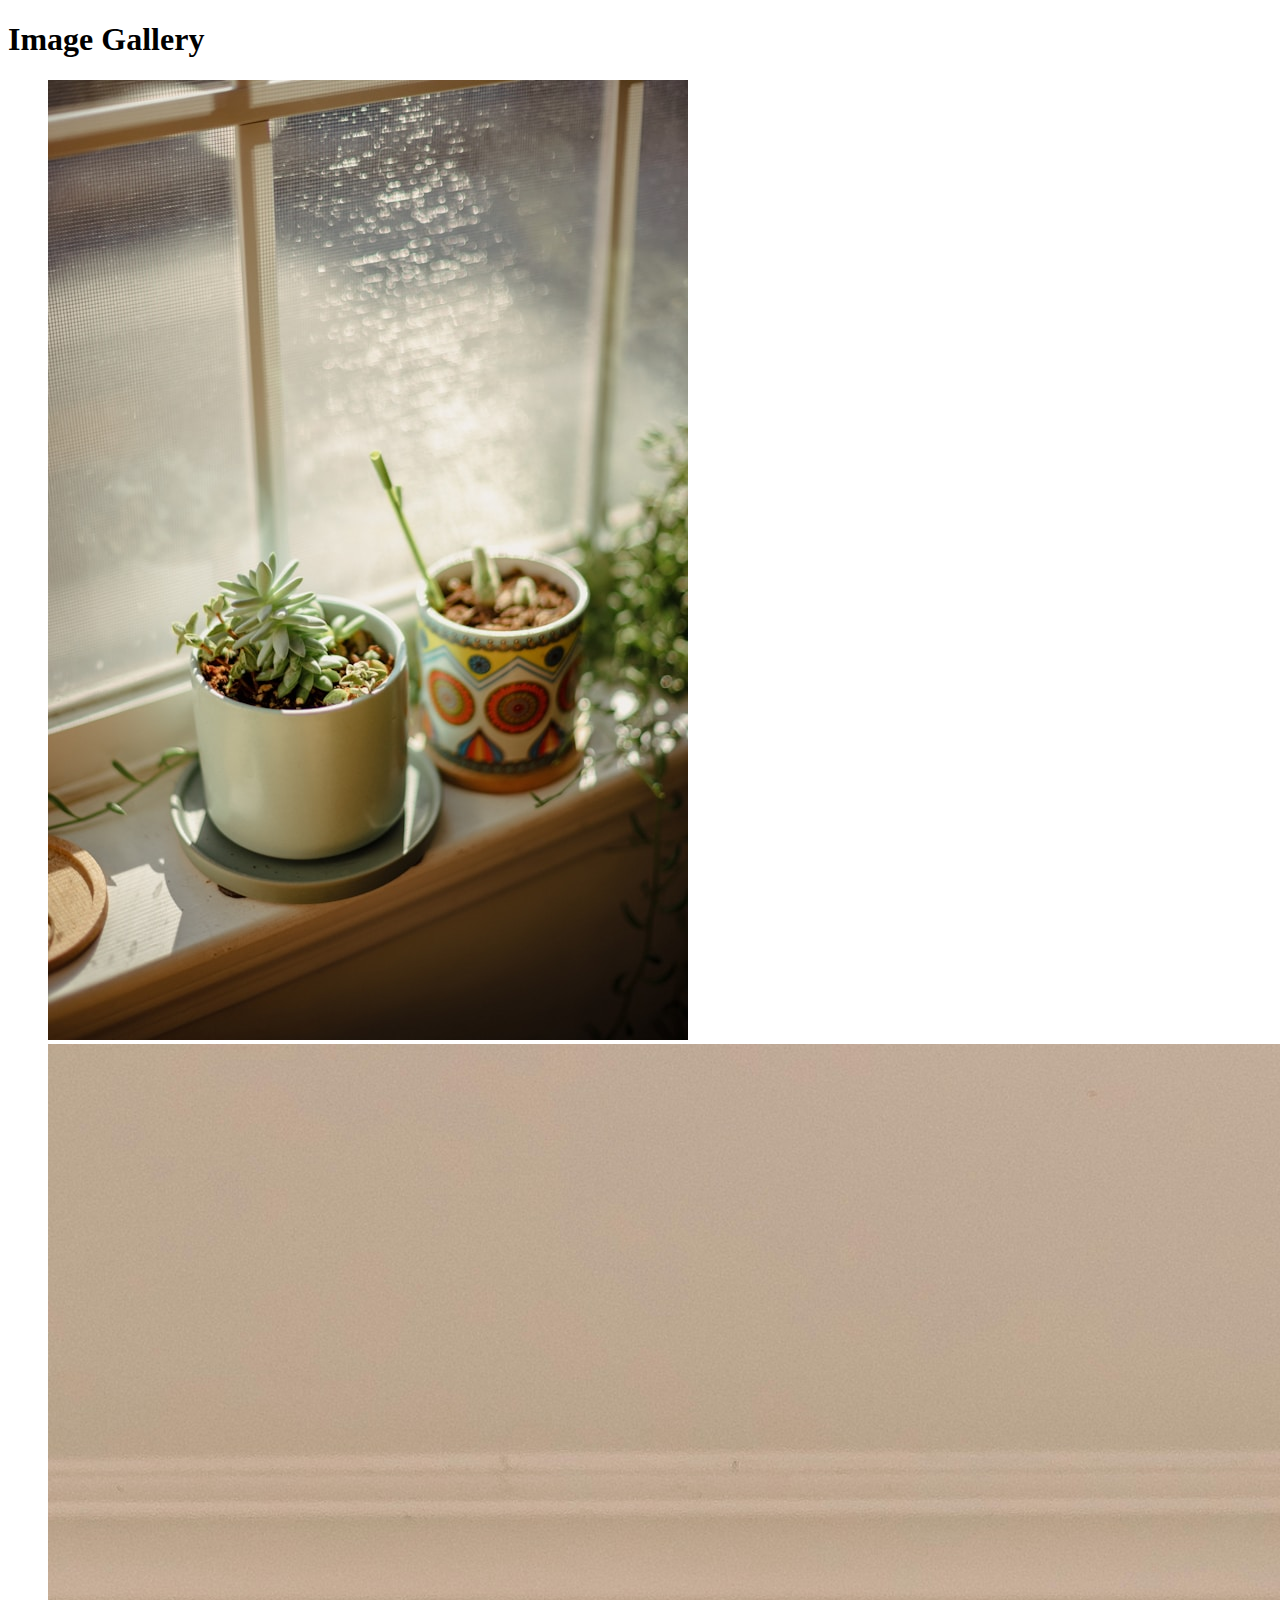
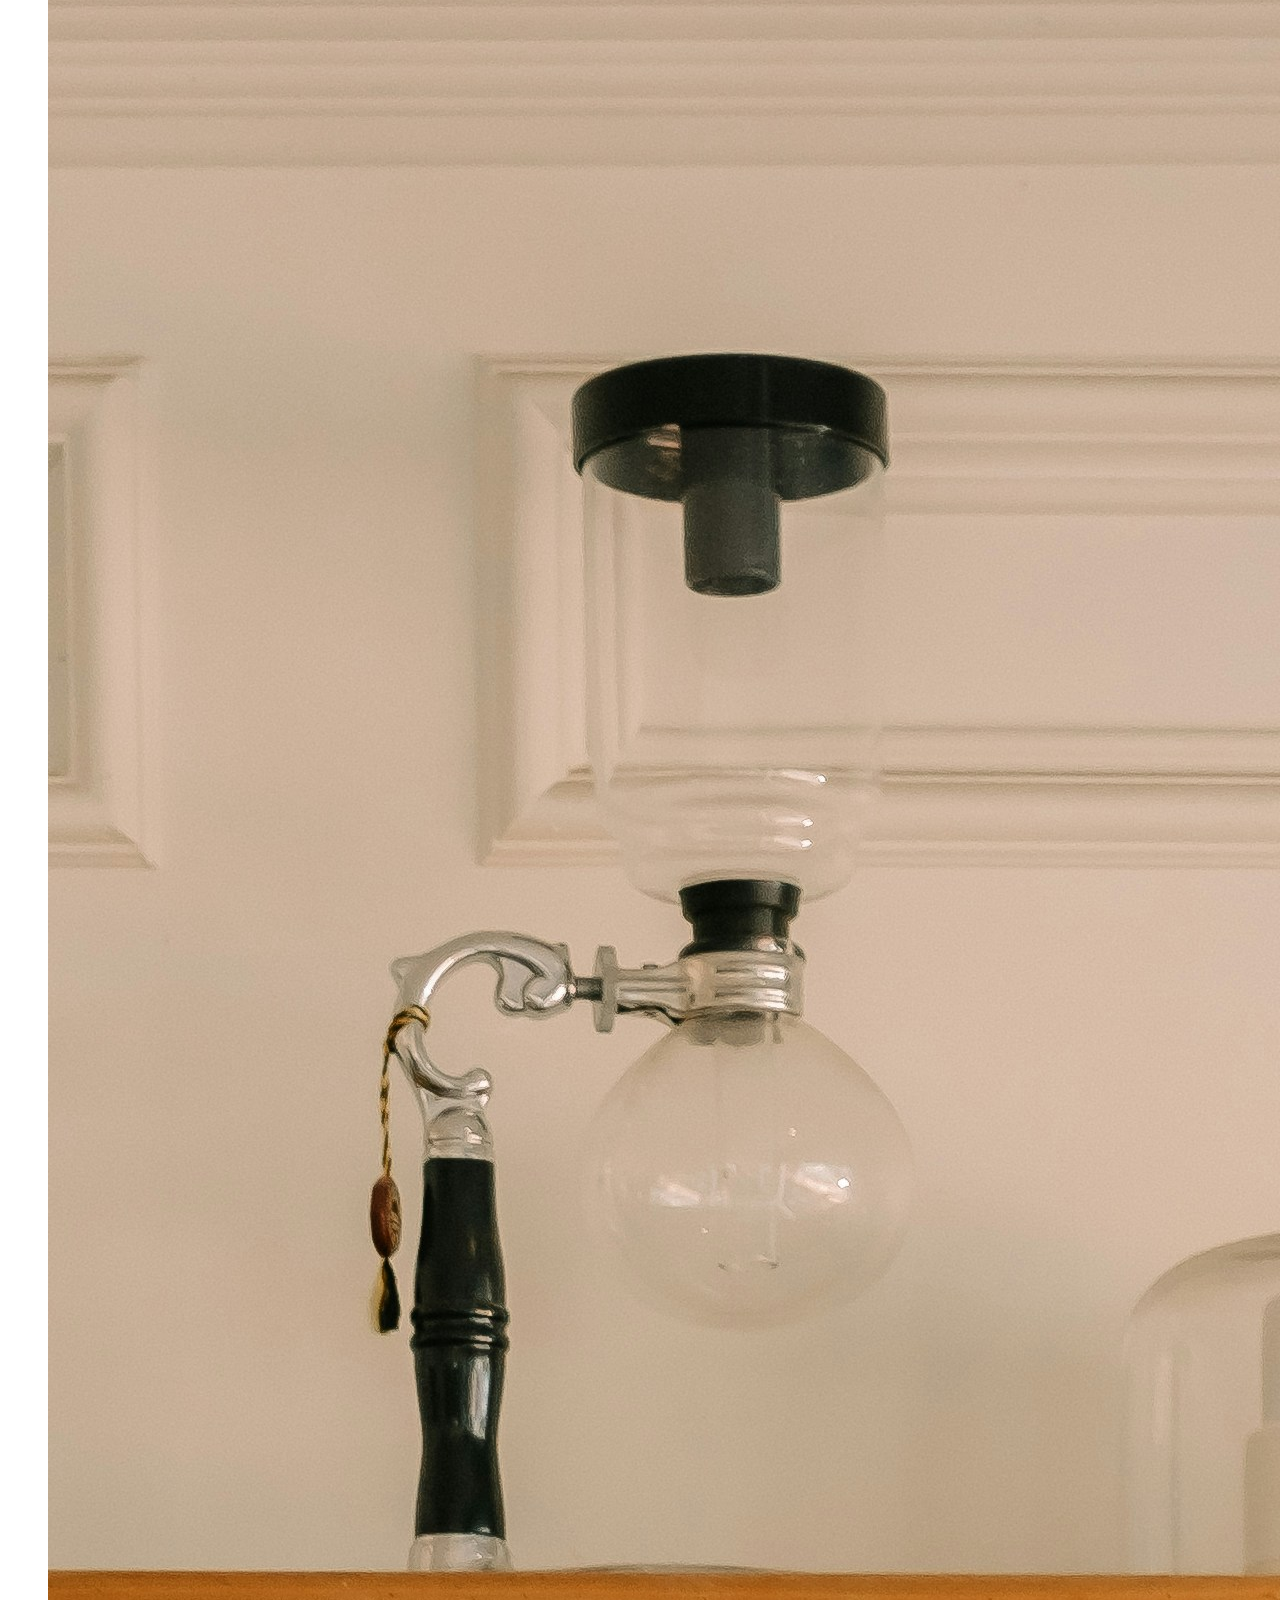
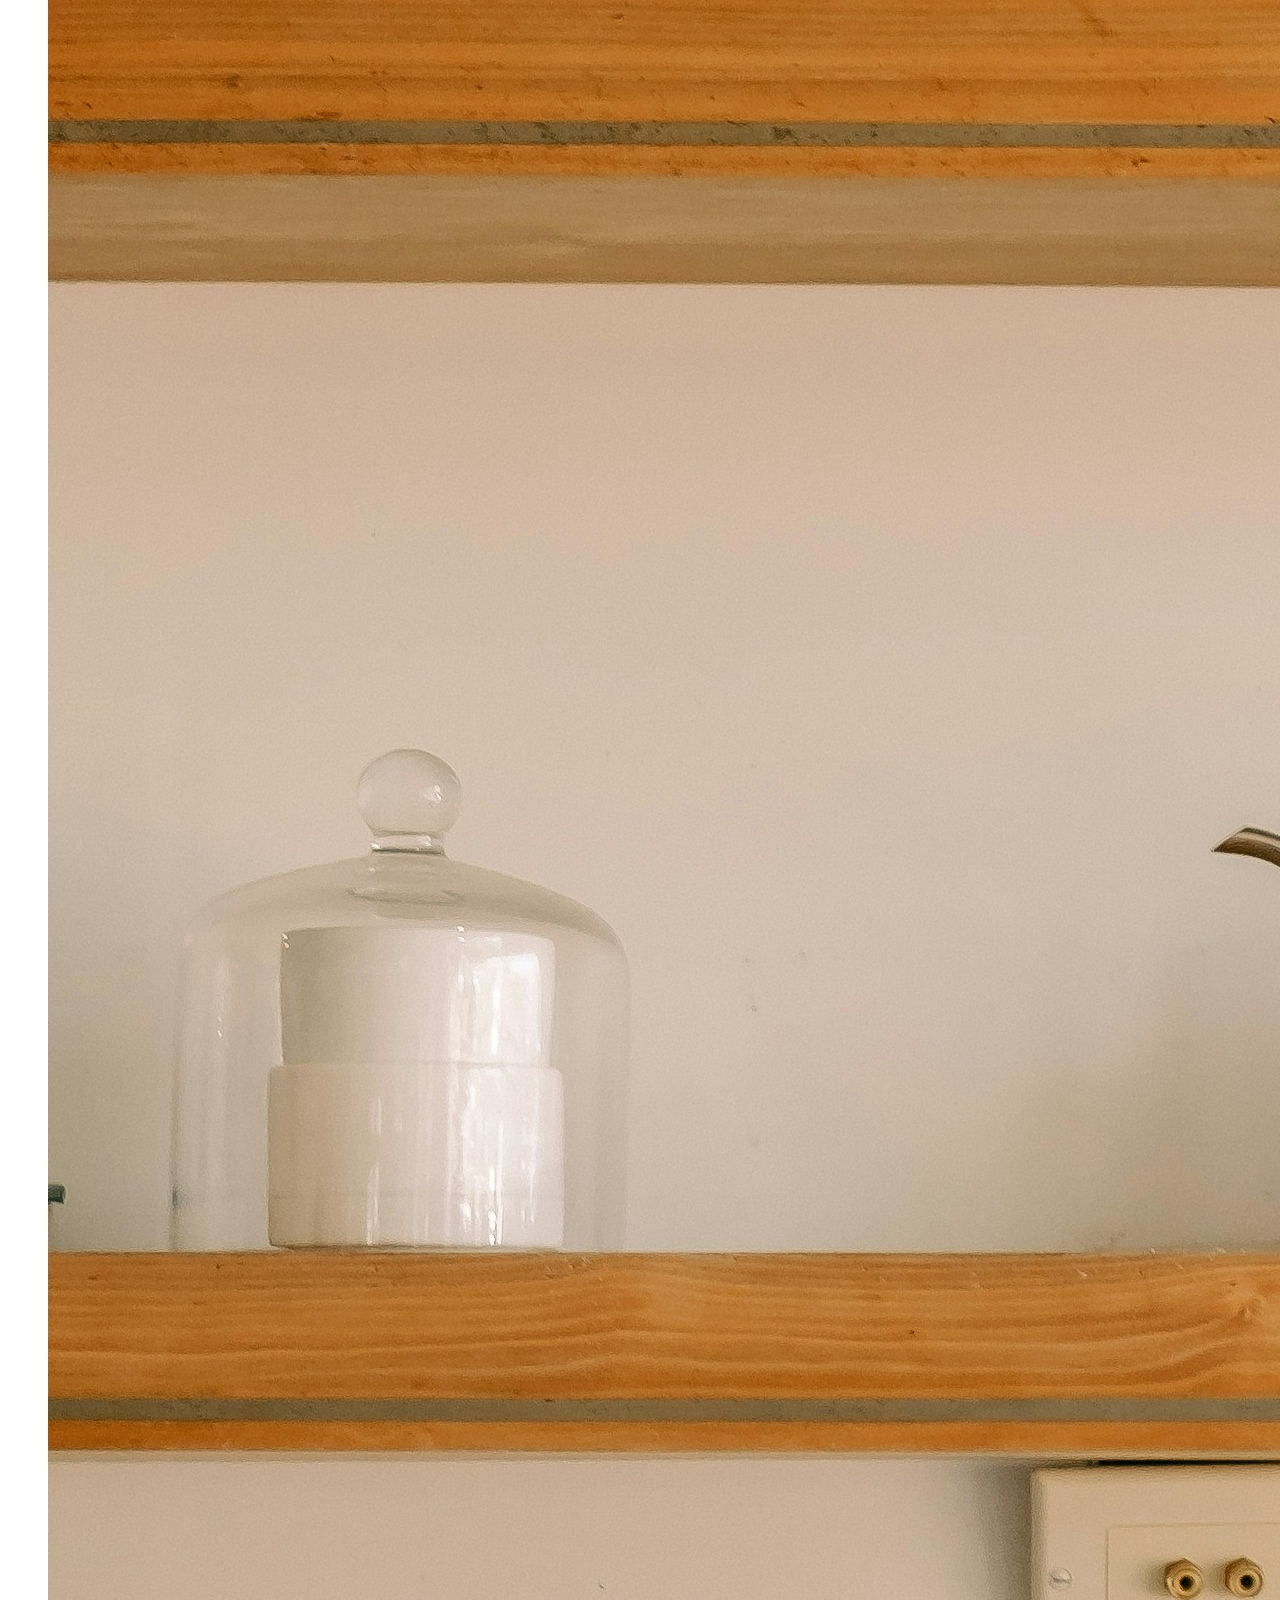
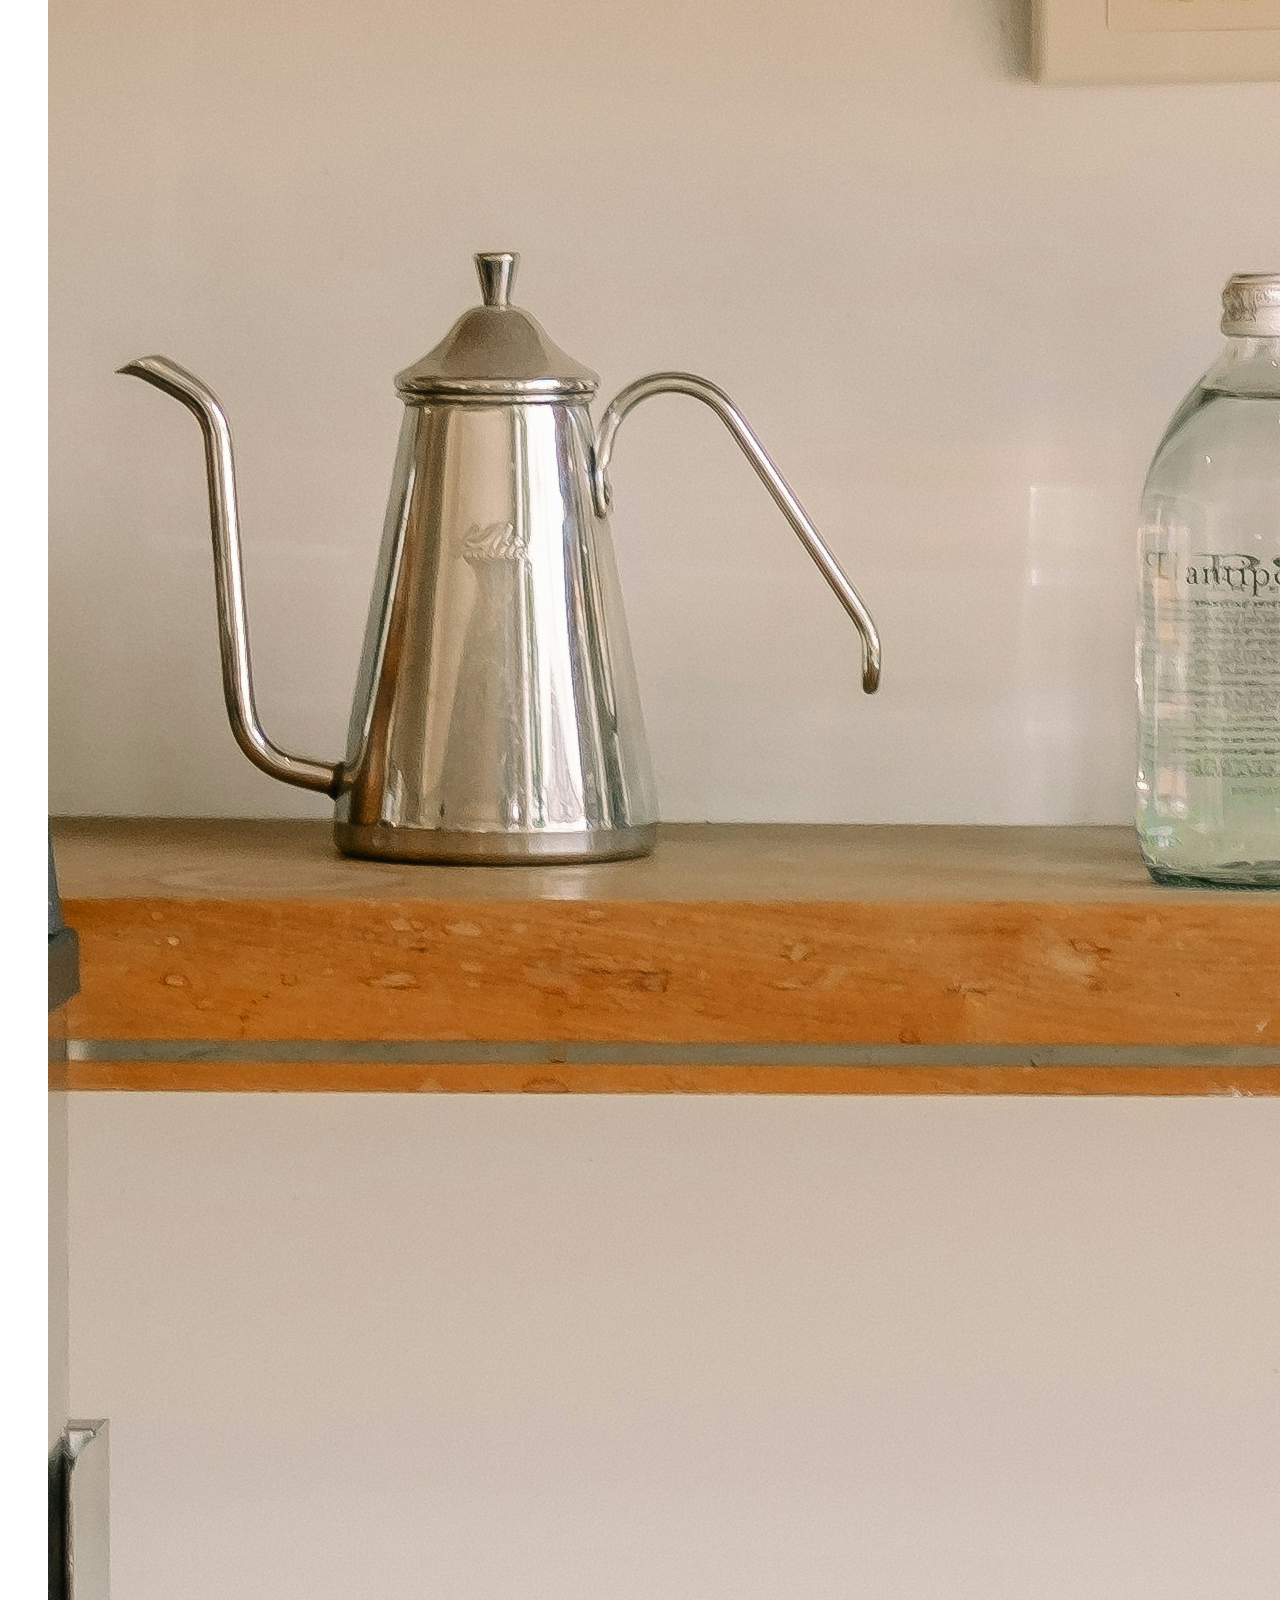
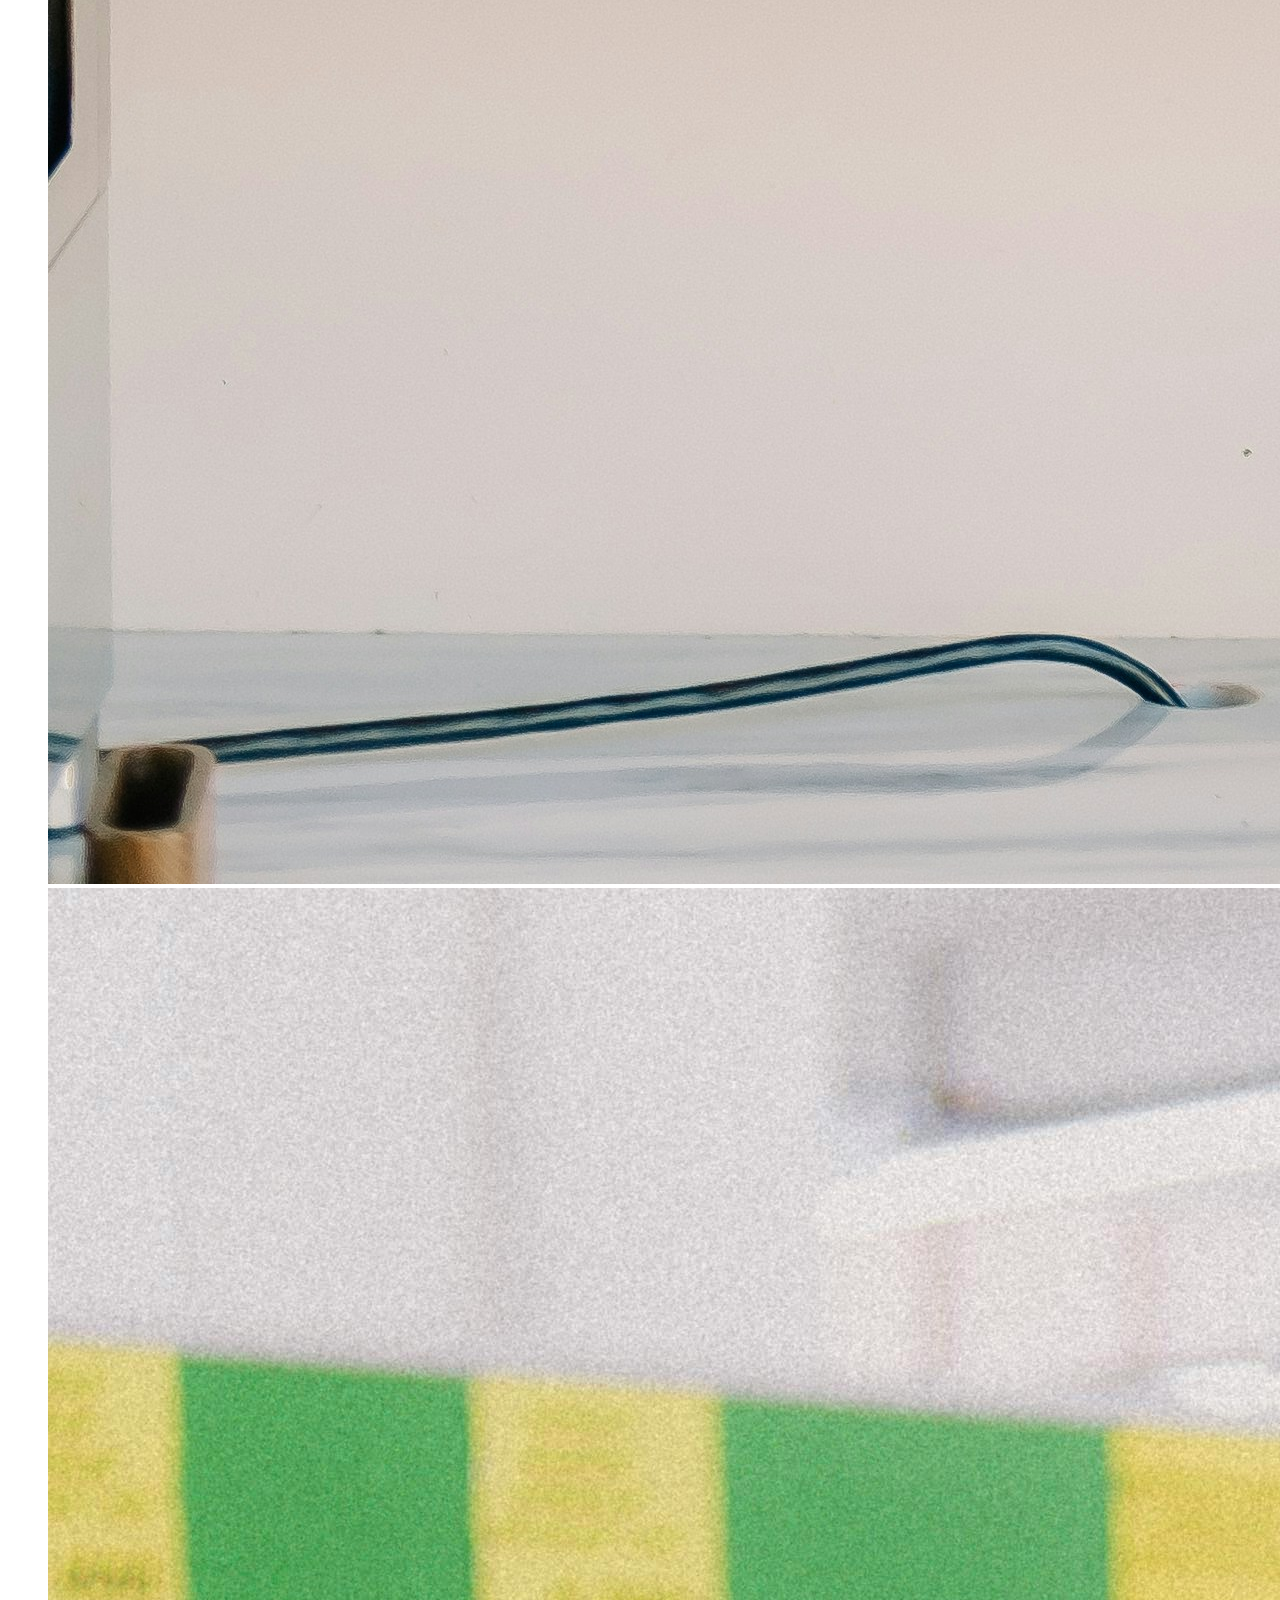
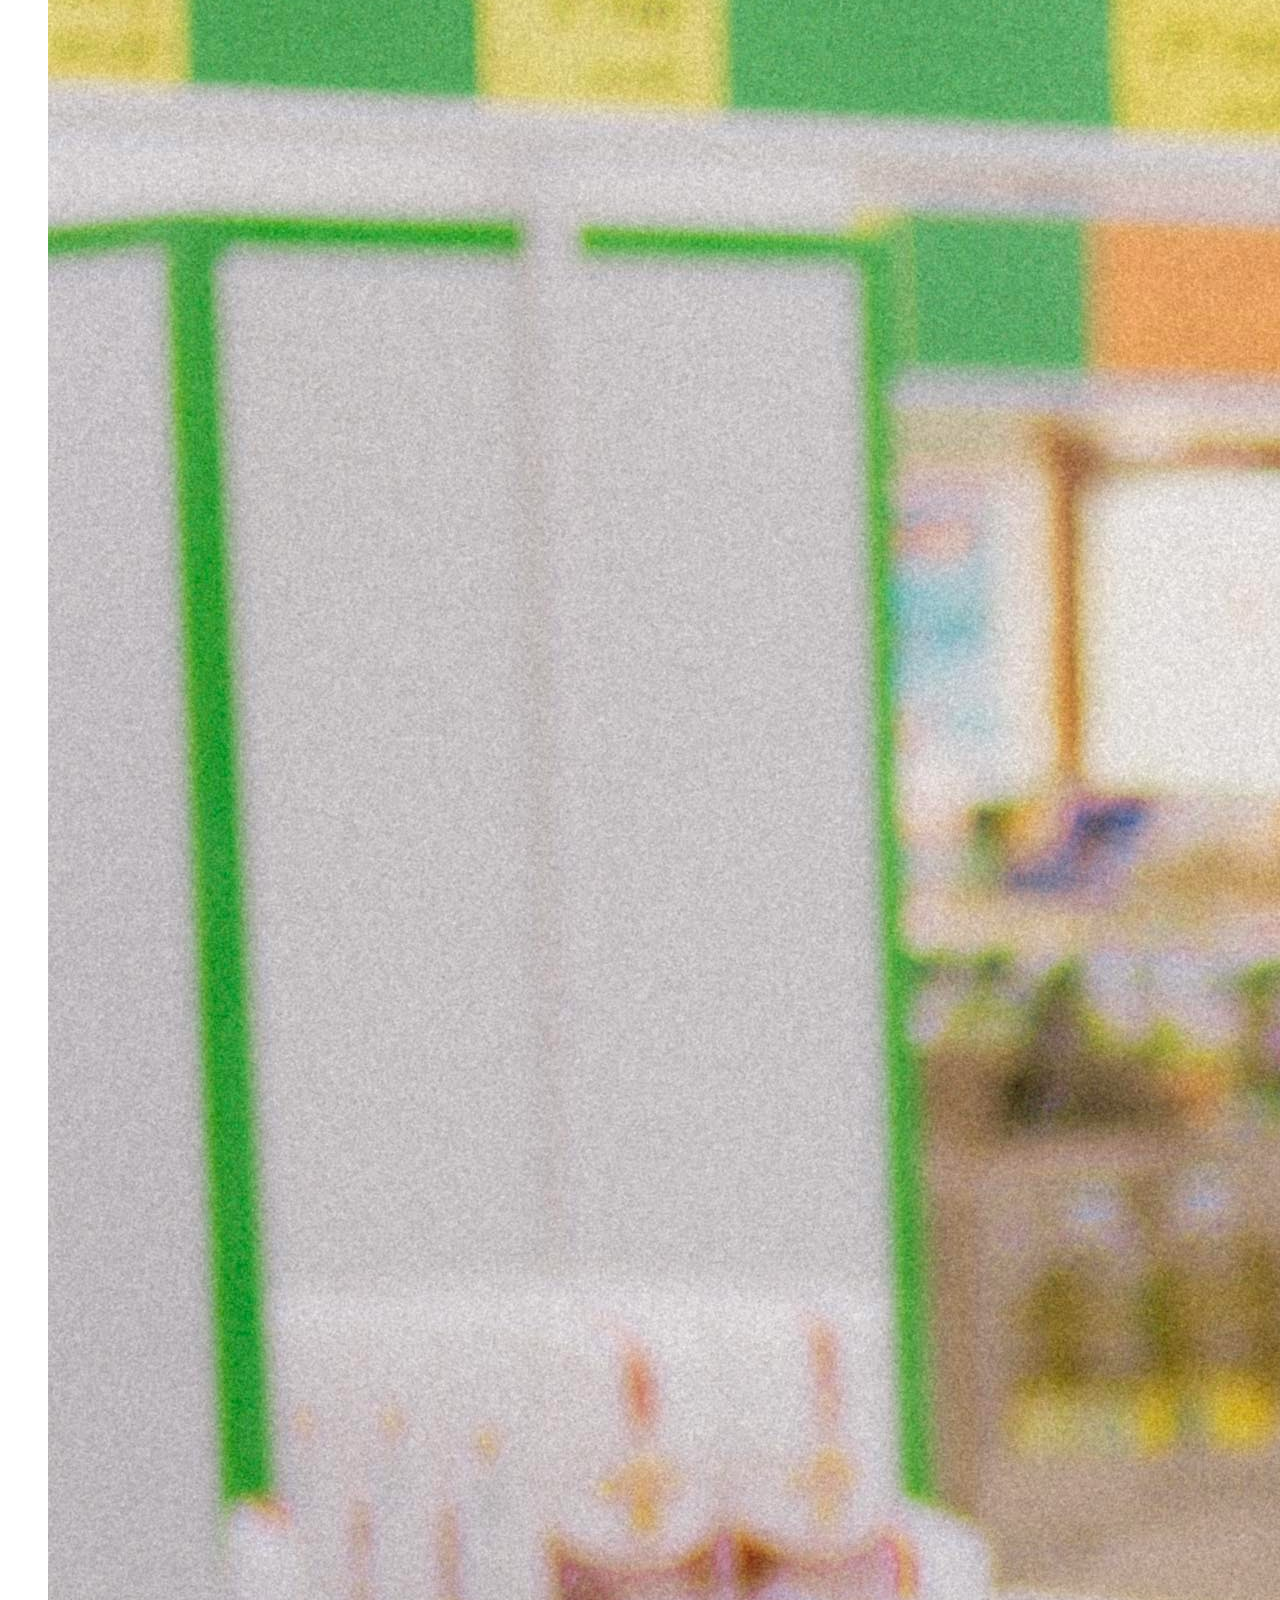
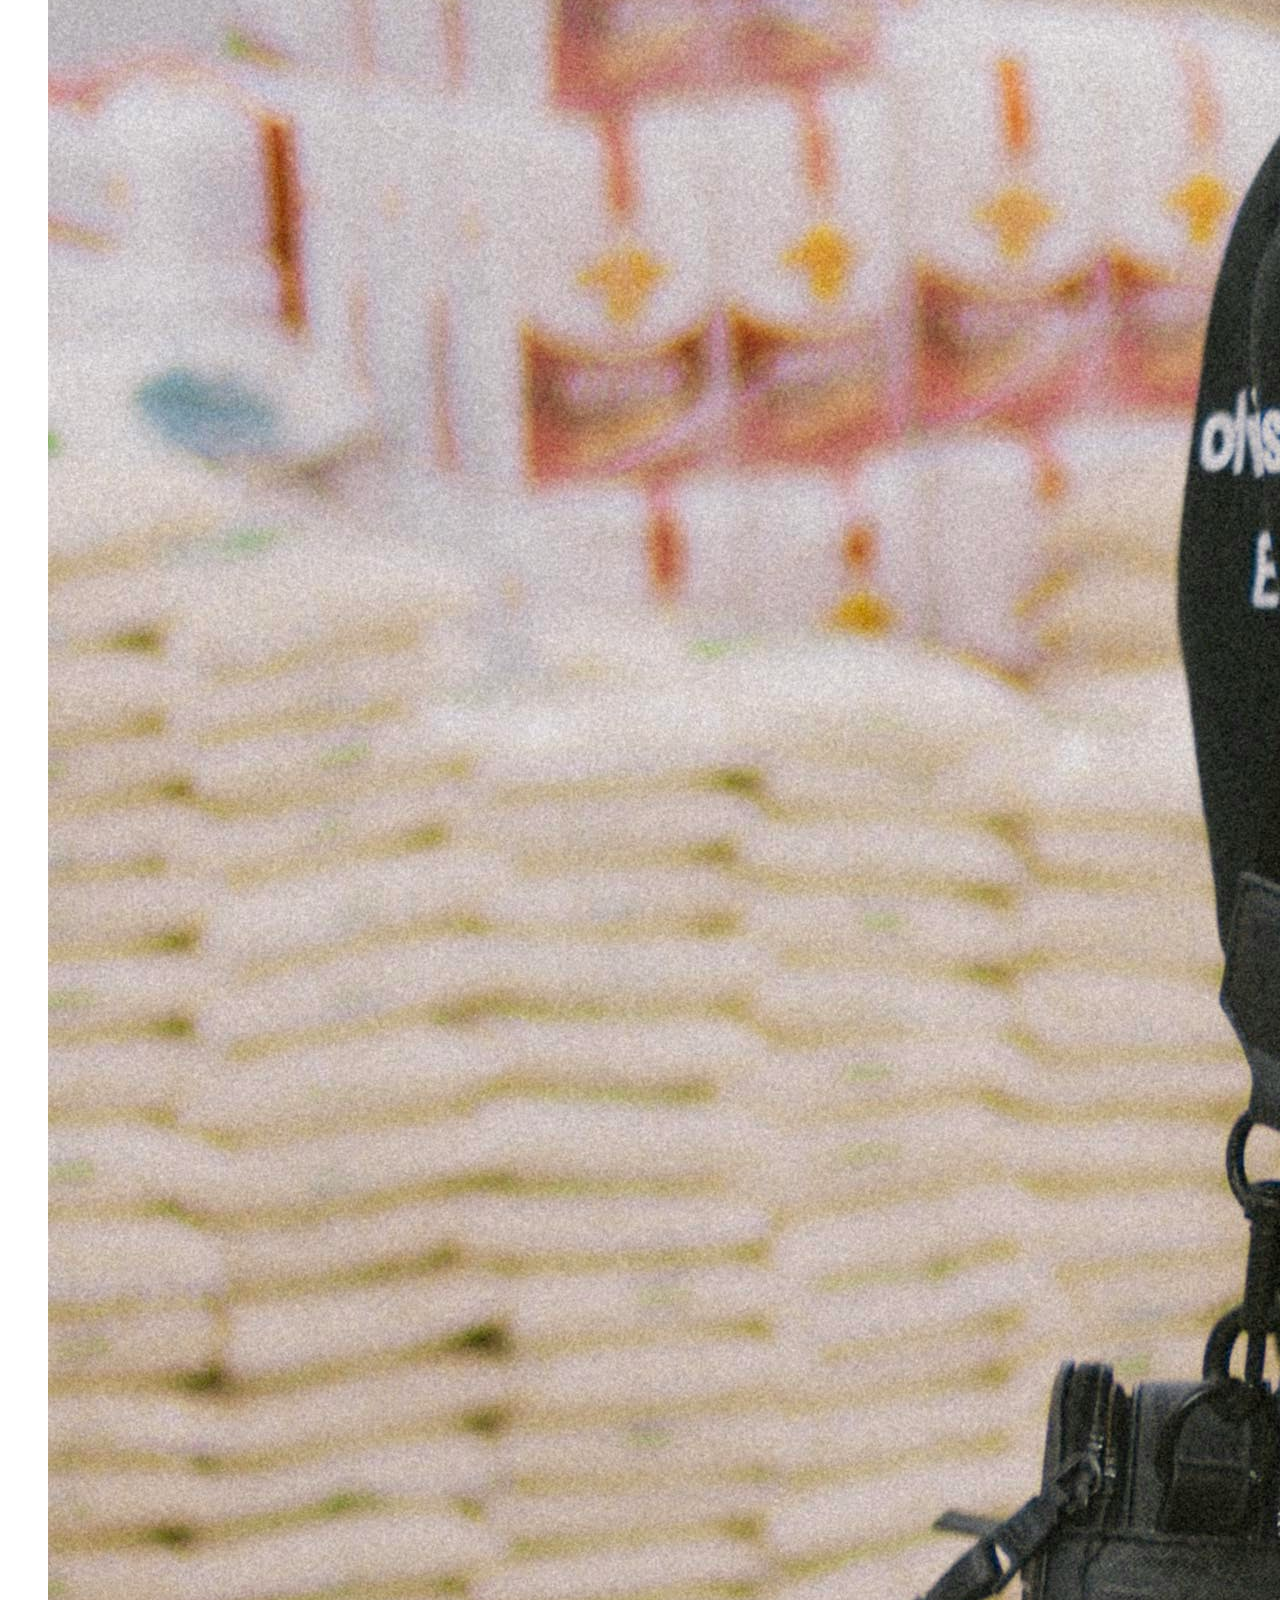
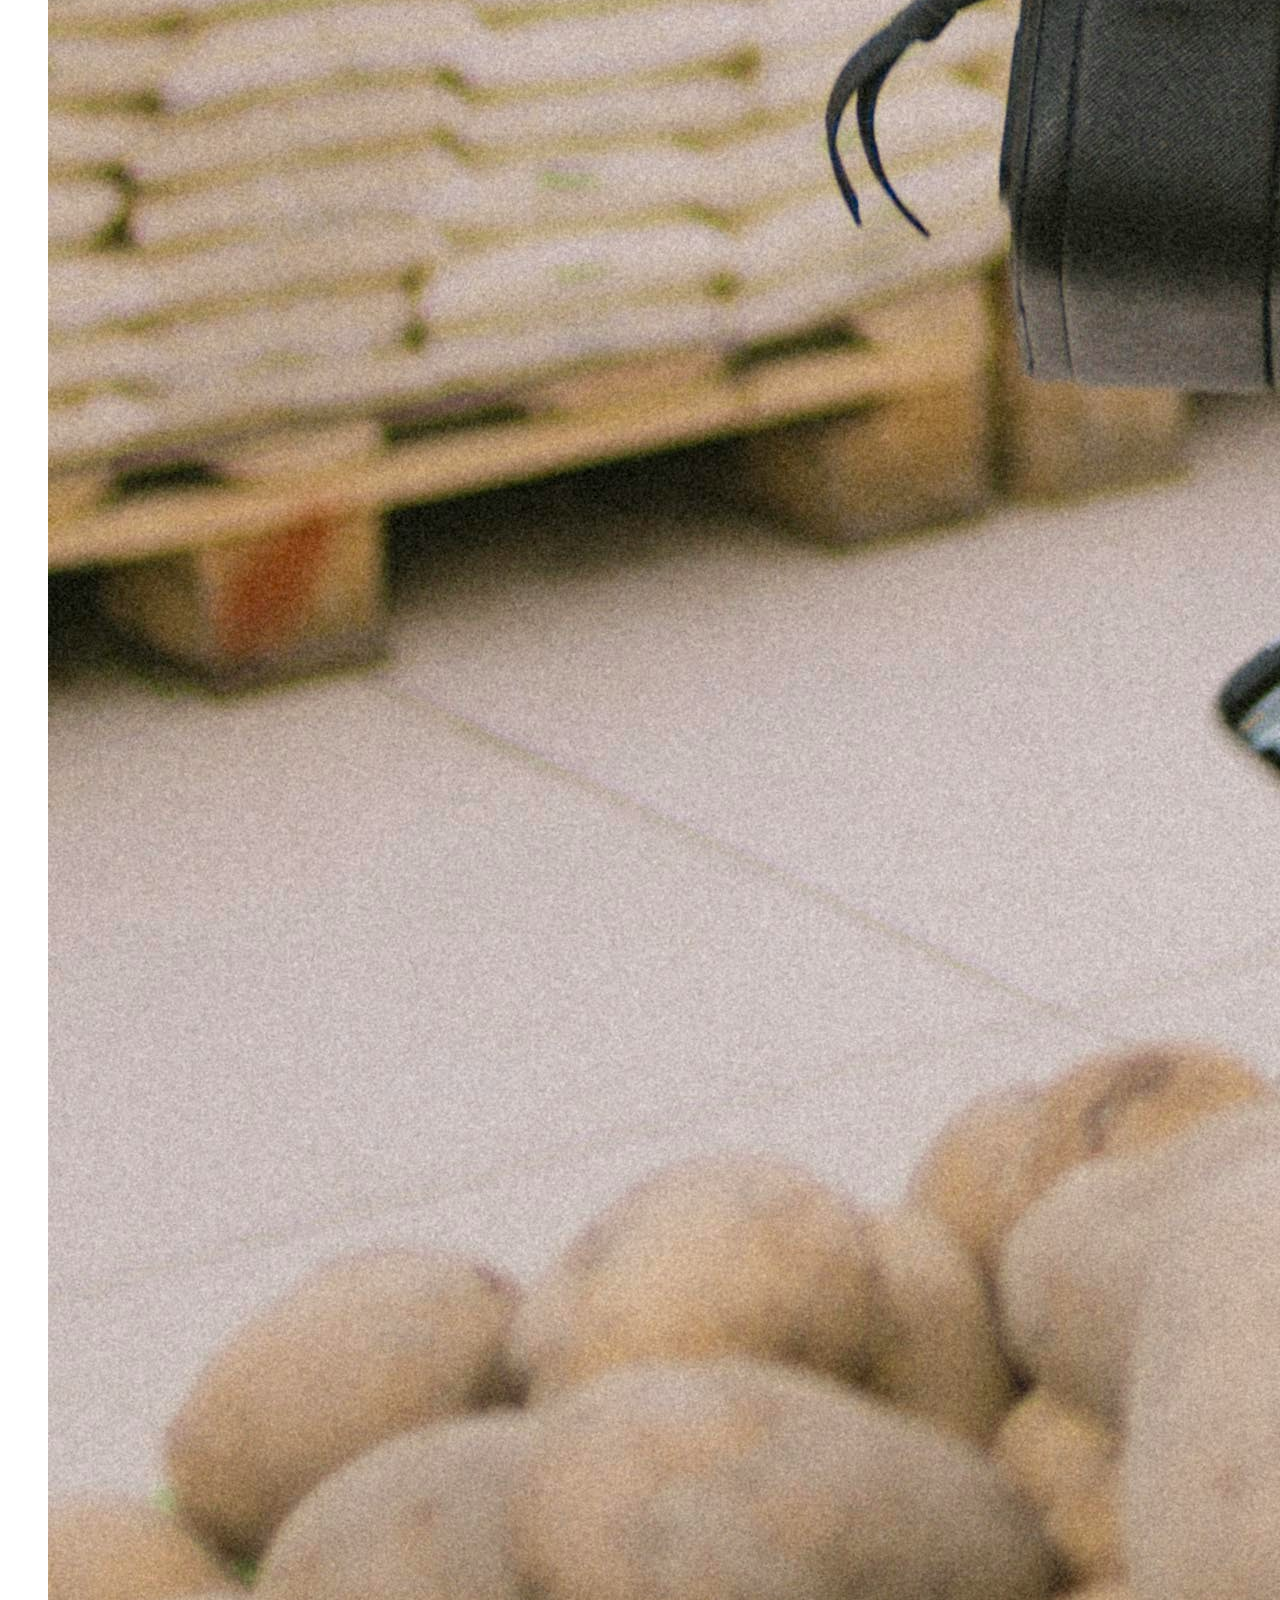
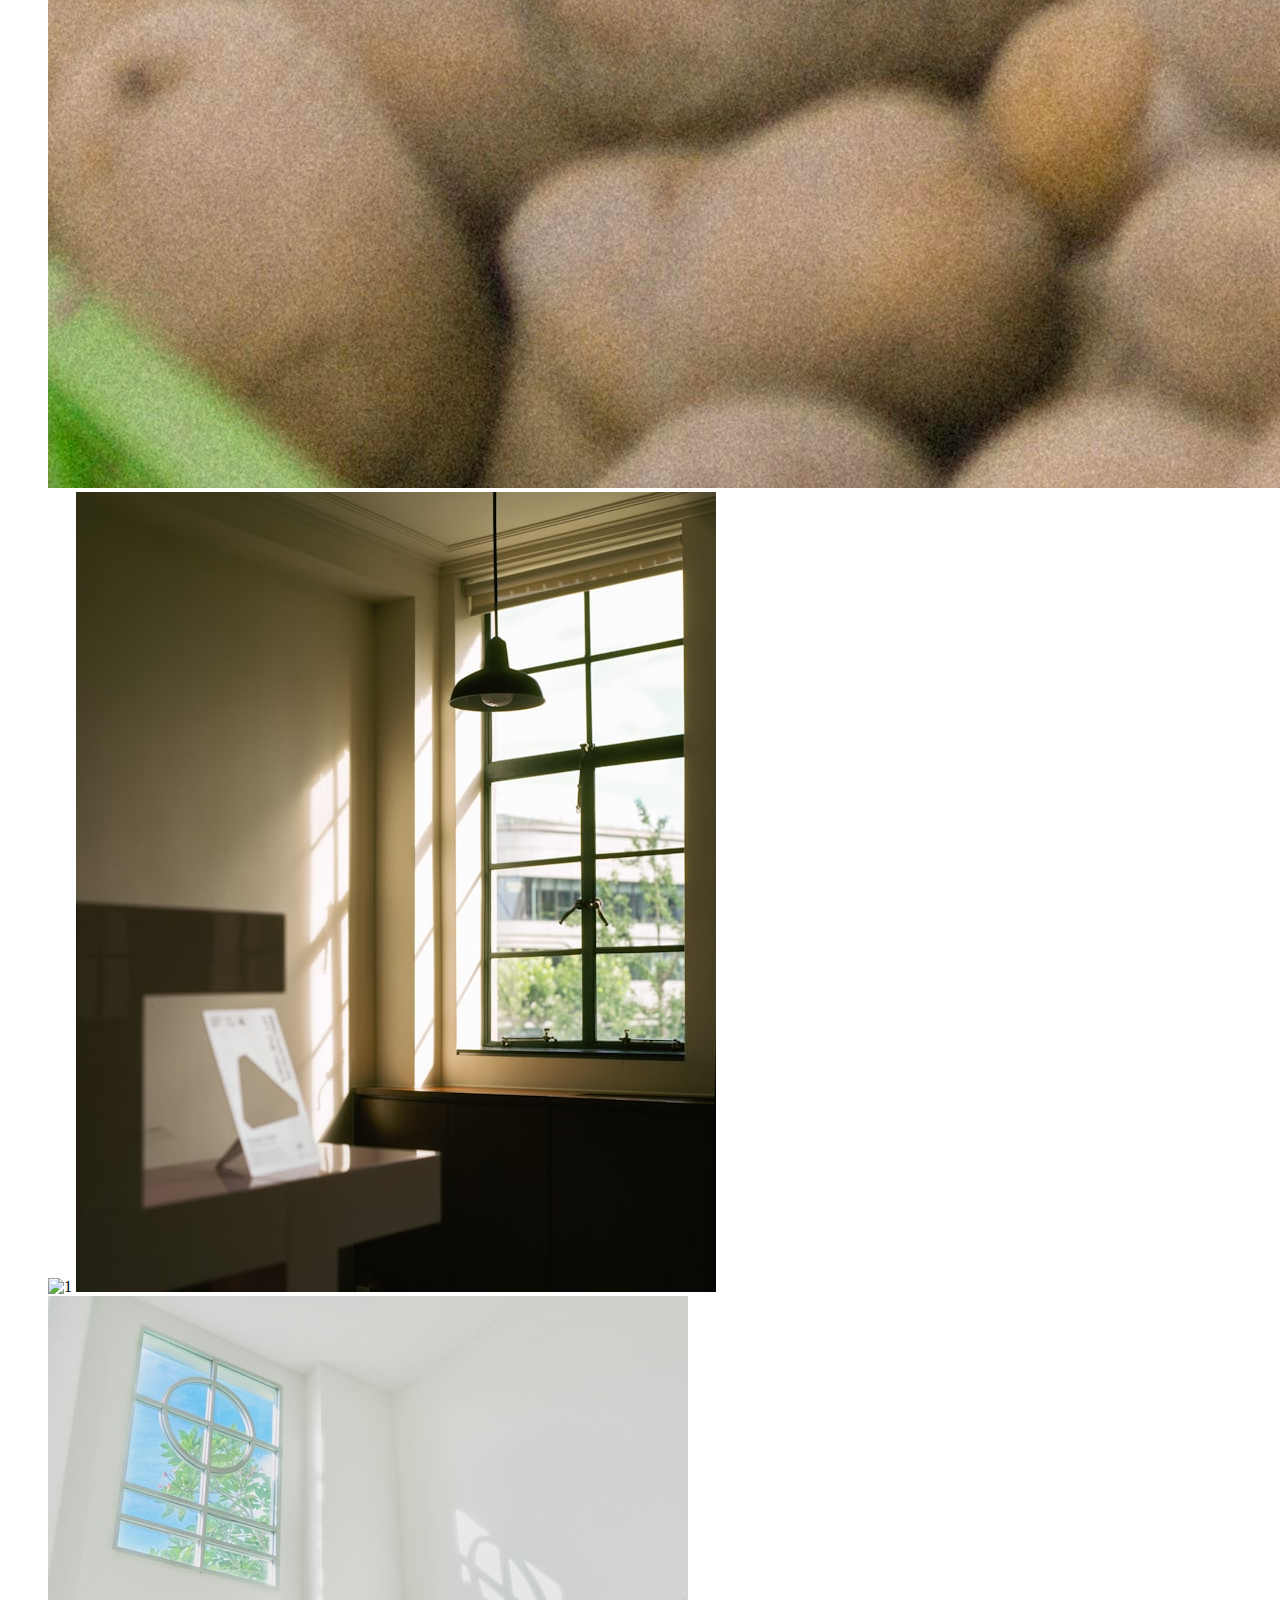
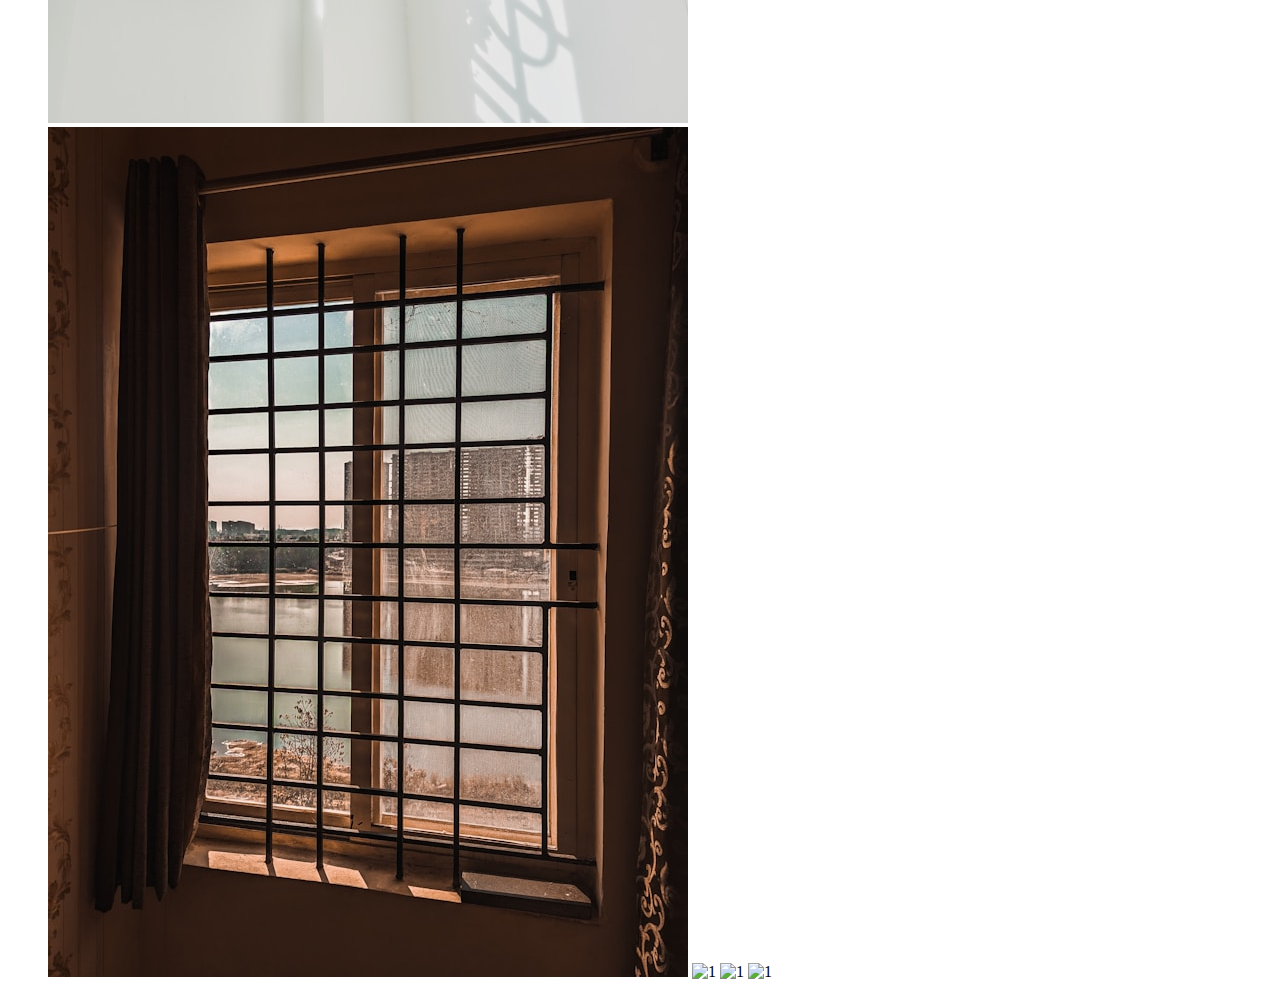
==== index.html @ 6ef10c9d "갤러리 이미지들 추가" ====
<!DOCTYPE html>
<html lang="en">
<head>
    <meta charset="UTF-8">
    <meta name="viewport" content="width=device-width, initial-scale=1.0">
    <title>이미지 갤러리</title>
    <!-- css 링크 -->
     <link rel="stylesheet" href=".">
</head>
<body>
    <h1>Image Gallery</h1>
    <section class="gallery">
        <ul class="images">
            <img src="img/1.jpg" alt="1">
            <img src="img/2.jpg" alt="1">
            <img src="img/3.jpg" alt="1">
            <img src="img/4.jpg" alt="1">
            <img src="img/5.jpg" alt="1">
            <img src="img/6.jpg" alt="1">
            <img src="img/7.jpg" alt="1">
            <img src="img/8.jpg" alt="1">
            <img src="img/9.jpg" alt="1">
            <img src="img/10.jpg" alt="1">
            
            
        </ul>
    </section>
</body>
</html>
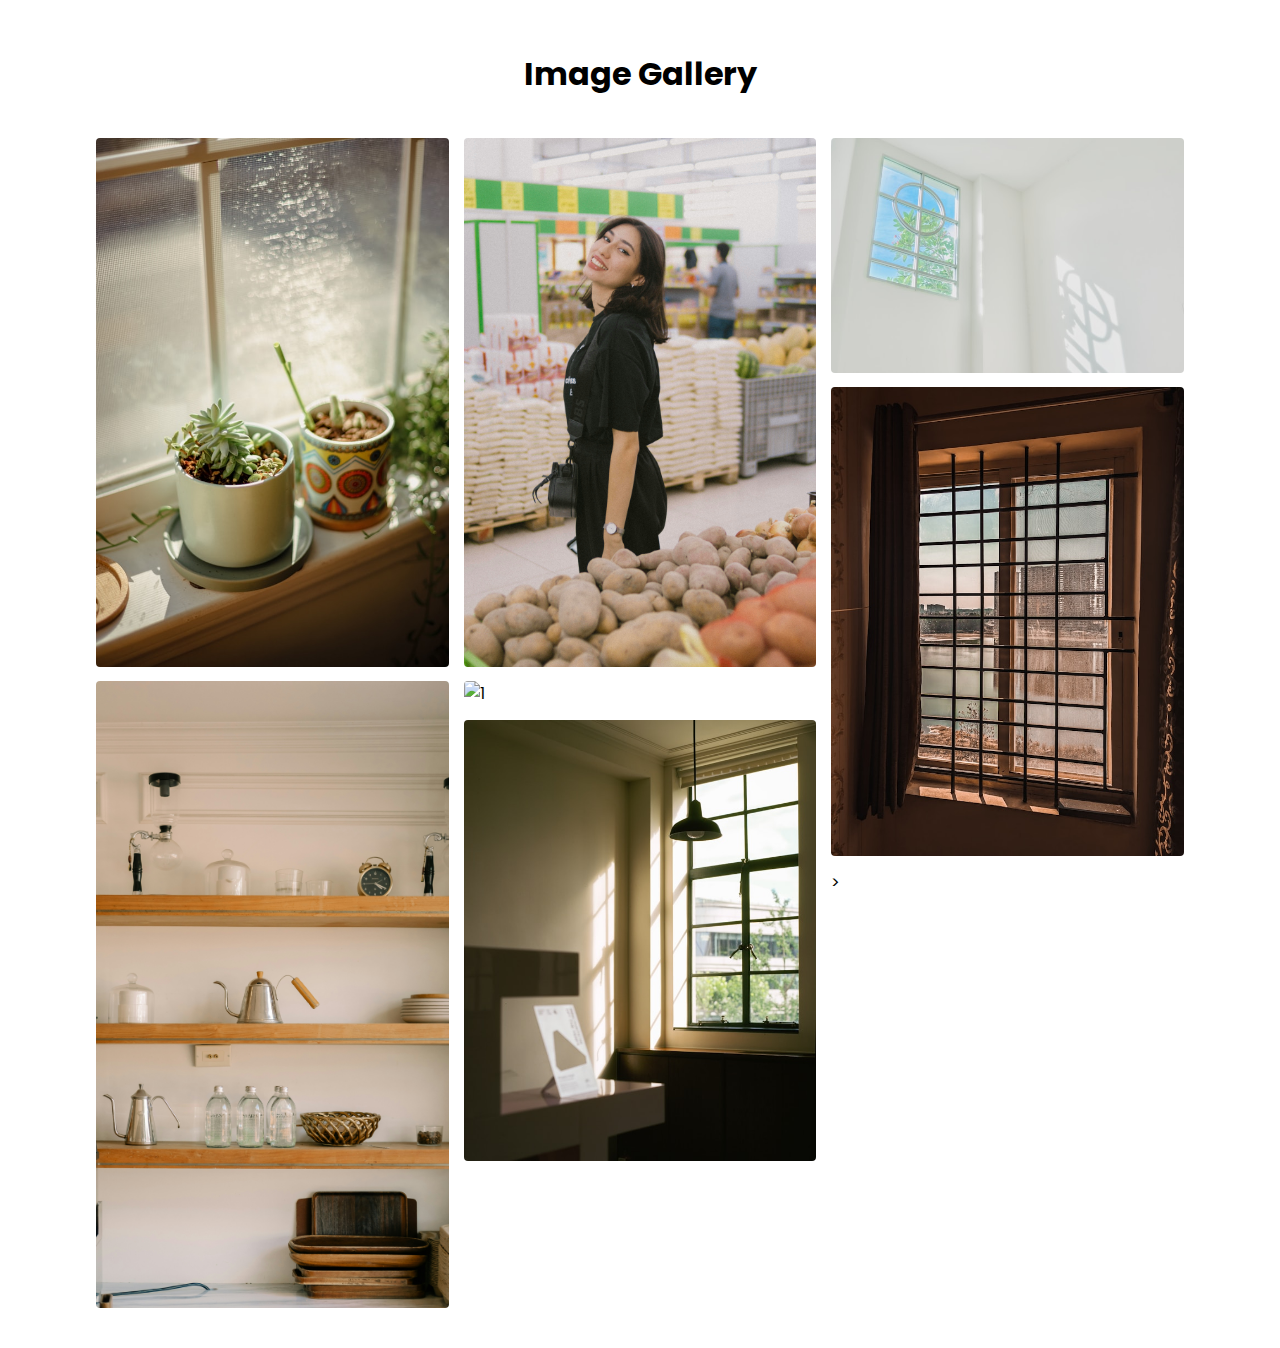
==== commit 28351cfe: "html수정" ====
--- a/index.html
+++ b/index.html
@@ -5,22 +5,22 @@
     <meta name="viewport" content="width=device-width, initial-scale=1.0">
     <title>이미지 갤러리</title>
     <!-- css 링크 -->
-     <link rel="stylesheet" href=".">
+    <link rel="stylesheet" href="https://unicons.iconscout.com/release/v4.0.0/css/line.css" />
+    <link rel="stylesheet" href="style.css">
+		<script src="script.js" defer></script>
 </head>
 <body>
     <h1>Image Gallery</h1>
     <section class="gallery">
         <ul class="images">
-            <img src="img/1.jpg" alt="1">
-            <img src="img/2.jpg" alt="1">
-            <img src="img/3.jpg" alt="1">
-            <img src="img/4.jpg" alt="1">
-            <img src="img/5.jpg" alt="1">
-            <img src="img/6.jpg" alt="1">
-            <img src="img/7.jpg" alt="1">
-            <img src="img/8.jpg" alt="1">
-            <img src="img/9.jpg" alt="1">
-            <img src="img/10.jpg" alt="1">
+            <img class="img" src="img/1.jpg" alt="1">
+            <img class="img" src="img/2.jpg" alt="1">
+            <img class="img" src="img/3.jpg" alt="1">
+            <img class="img" src="img/4.jpg" alt="1">
+            <img class="img" src="img/5.jpg" alt="1">
+            <img class="img" src="img/6.jpg" alt="1">
+            <img class="img" src="img/7.jpg" alt="1">
+            >
             
             
         </ul>
--- a/style.css
+++ b/style.css
@@ -0,0 +1,47 @@
+/* Import Google font - Poppins */
+@import url('https://fonts.googleapis.com/css2?family=Poppins:wght@400;500;600&display=swap');
+* {
+  margin: 0;
+  padding: 0;
+  box-sizing: border-box;
+  font-family: "Poppins", sans-serif;
+}
+
+h1 {
+    text-align: center;
+    margin-top: 50px;
+  }
+  /* 이미지 갤러리 스타일링 */
+  .gallery {
+    display: flex;
+    flex-direction: column;
+    align-items: center;
+  }
+
+  /* 이미지들을 컬럼으로 분리 */
+  .gallery .images {
+    gap: 15px;
+    max-width: 85%;
+    margin: 40px 0;
+    /* 이미지들을 3줄로 각 310px 설정 */
+    columns: 3 310px;
+    list-style: none;
+  }
+/* 이미지각각설정 */
+  .gallery .images .img {
+    display: flex;
+    cursor: pointer;
+    overflow: hidden;
+    position: relative;
+    margin-bottom: 14px;
+    border-radius: 4px;
+  }
+  /* 마우스 올리면 살짝 커지게 */
+  .gallery .images img {
+    width: 100%;
+    transition: transform 0.2s ease;
+  }
+  
+  .gallery .images .img:hover img {
+    transform: scale(1.1);
+  }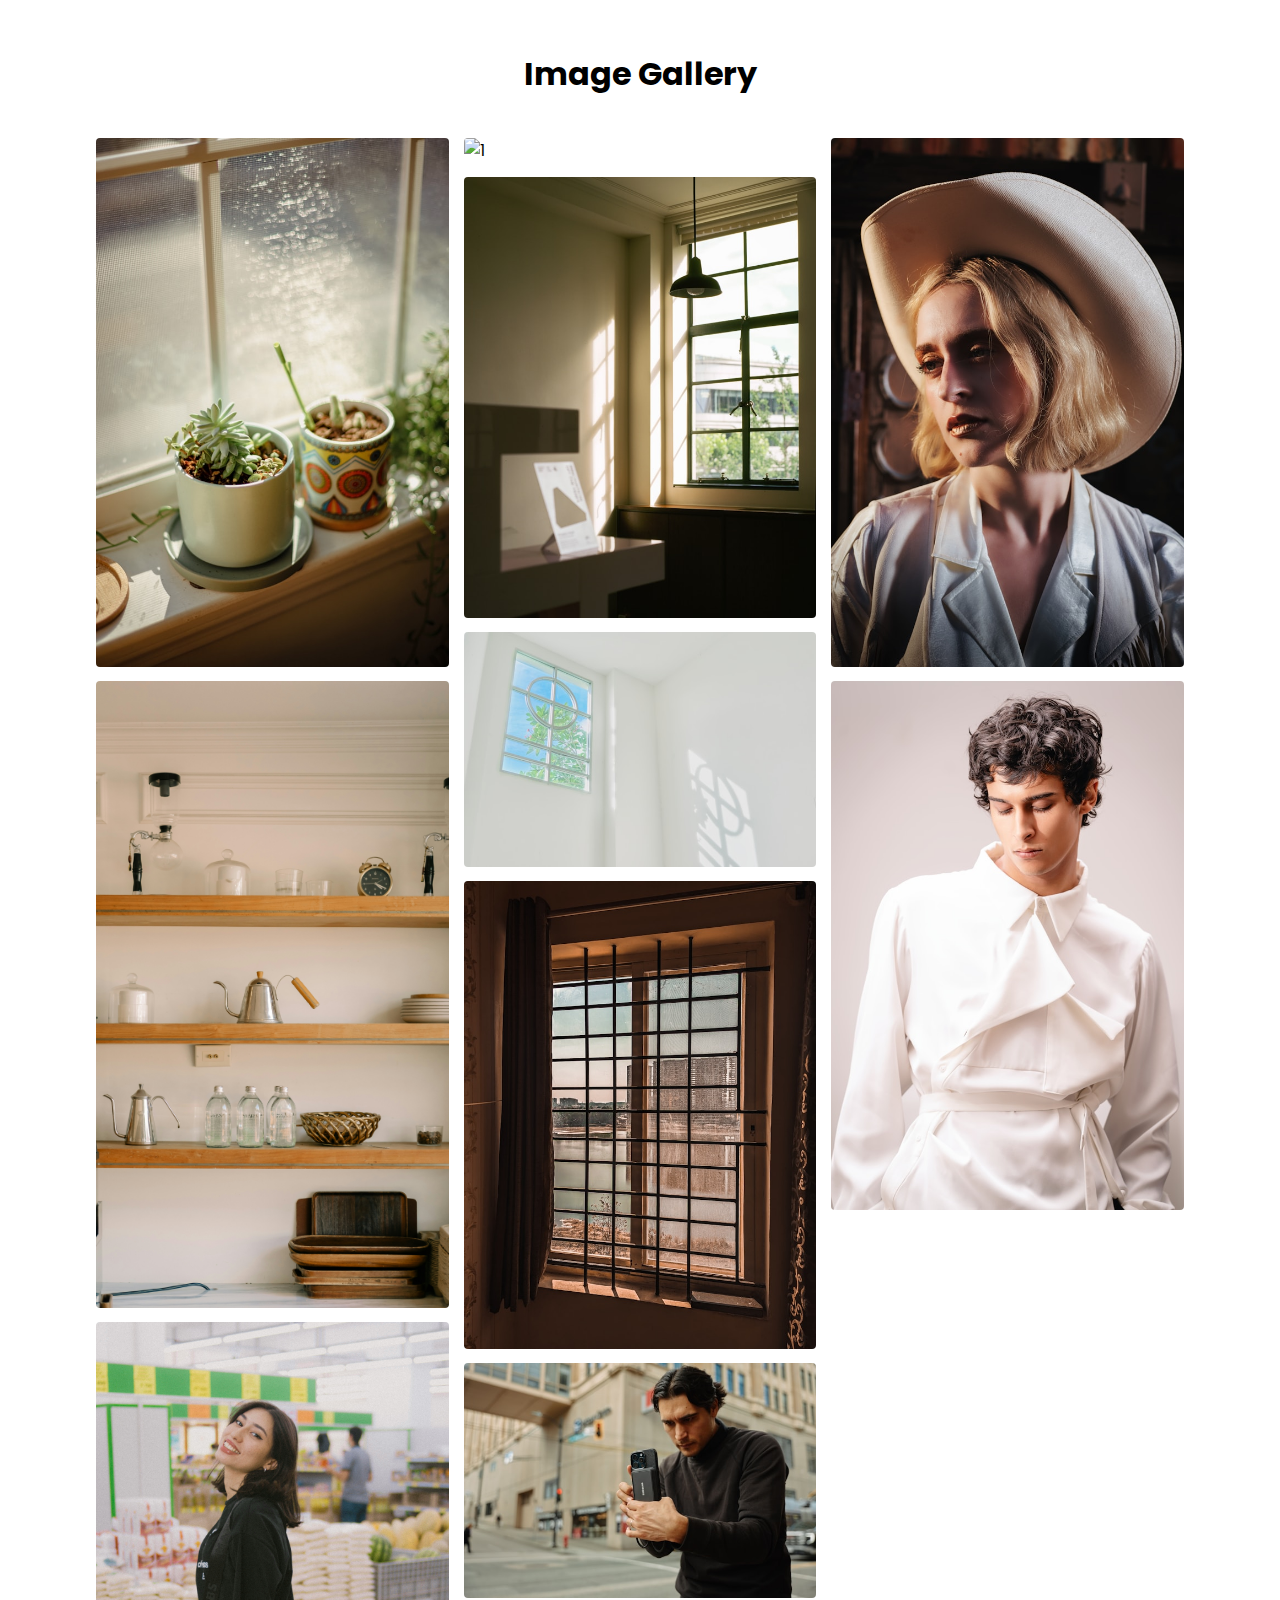
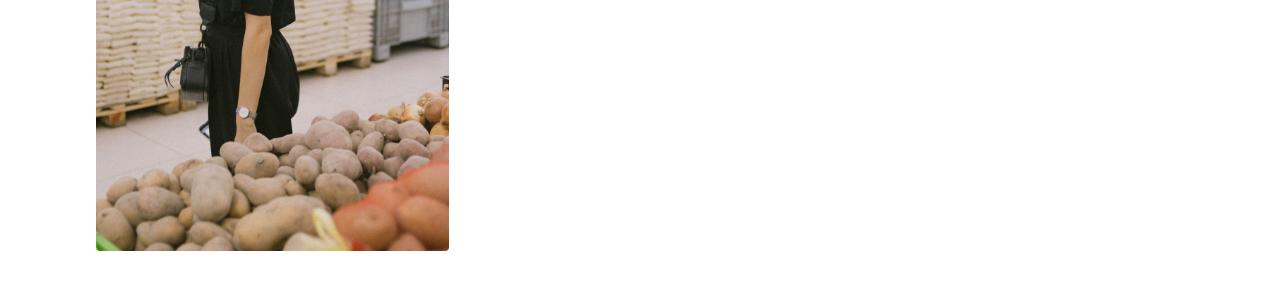
==== commit 5cf6d18d: "이미지3장html추가" ====
--- a/index.html
+++ b/index.html
@@ -20,7 +20,10 @@
             <img class="img" src="img/5.jpg" alt="1">
             <img class="img" src="img/6.jpg" alt="1">
             <img class="img" src="img/7.jpg" alt="1">
-            >
+            <img class="img" src="img/8.jpg" alt="1">
+            <img class="img" src="img/9.jpg" alt="1">
+            <img class="img" src="img/10.jpg" alt="1">
+
             
             
         </ul>
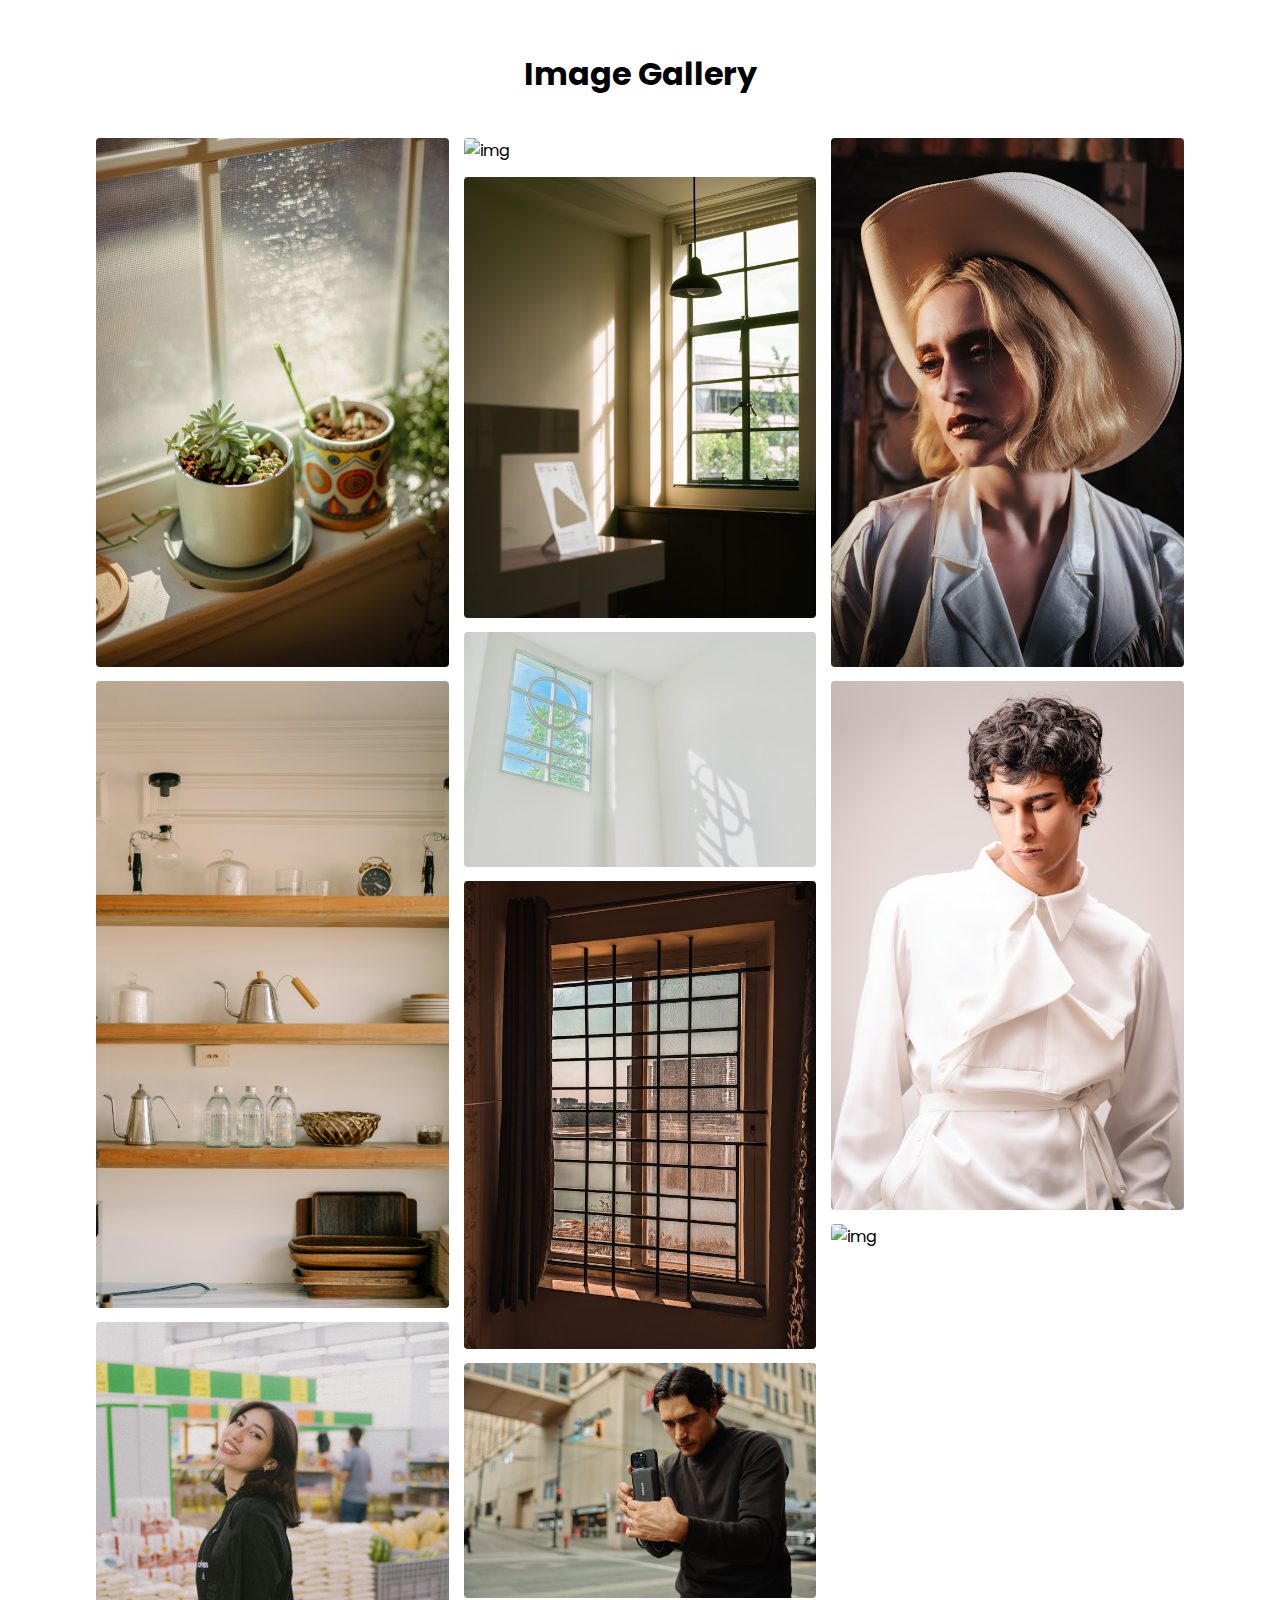
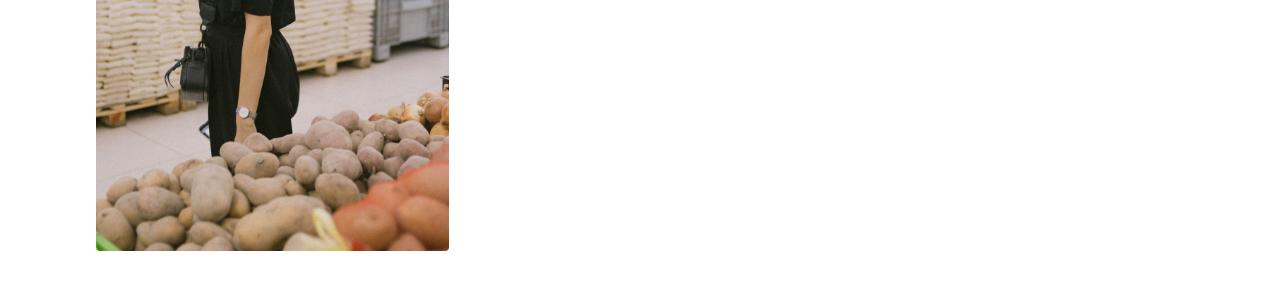
==== commit df1875ea: "마지막수정" ====
--- a/index.html
+++ b/index.html
@@ -3,30 +3,29 @@
 <head>
     <meta charset="UTF-8">
     <meta name="viewport" content="width=device-width, initial-scale=1.0">
-    <title>이미지 갤러리</title>
-    <!-- css 링크 -->
+    <title>Image Gallery with Lightbox</title>
+    <link rel="stylesheet" href="style.css" />
     <link rel="stylesheet" href="https://unicons.iconscout.com/release/v4.0.0/css/line.css" />
-    <link rel="stylesheet" href="style.css">
-		<script src="script.js" defer></script>
+    <script src="script.js" defer></script>
 </head>
 <body>
     <h1>Image Gallery</h1>
-    <section class="gallery">
-        <ul class="images">
-            <img class="img" src="img/1.jpg" alt="1">
-            <img class="img" src="img/2.jpg" alt="1">
-            <img class="img" src="img/3.jpg" alt="1">
-            <img class="img" src="img/4.jpg" alt="1">
-            <img class="img" src="img/5.jpg" alt="1">
-            <img class="img" src="img/6.jpg" alt="1">
-            <img class="img" src="img/7.jpg" alt="1">
-            <img class="img" src="img/8.jpg" alt="1">
-            <img class="img" src="img/9.jpg" alt="1">
-            <img class="img" src="img/10.jpg" alt="1">
-
-            
-            
-        </ul>
-    </section>
+		<!-- 이미지 갤러리 -->
+		<section class="gallery">
+			<ul class="images">
+				<li class="img"><img src="images/img-1.jpg" alt="img" /></li>
+				<li class="img"><img src="images/img-2.jpg" alt="img" /></li>
+				<li class="img"><img src="images/img-3.jpg" alt="img" /></li>
+				<li class="img"><img src="images/img-4.jpg" alt="img" /></li>
+				<li class="img"><img src="images/img-5.jpg" alt="img" /></li>
+				<li class="img"><img src="images/img-6.jpg" alt="img" /></li>
+				<li class="img"><img src="images/img-7.jpg" alt="img" /></li>
+				<li class="img"><img src="images/img-8.jpg" alt="img" /></li>
+				<li class="img"><img src="images/img-9.jpg" alt="img" /></li>
+				<li class="img"><img src="images/img-10.jpg" alt="img" /></li>
+				<li class="img"><img src="images/img-11.jpg" alt="img" /></li>
+			</ul>
+		</section>
+    
 </body>
 </html>--- a/style.css
+++ b/style.css
@@ -41,7 +41,10 @@
     width: 100%;
     transition: transform 0.2s ease;
   }
-  
-  .gallery .images .img:hover img {
+  /* 이미지를 넣을 땐 보통 li태그 안에 넣고 거기에 클래스명 부여
+  img를 움직이려면
+  img태그에 alt="img" 의 명칭으로 불러서 각 이미지가 커지든지하는 것을
+  정할 수 있다. */
+  .gallery .images .img:hover img{
     transform: scale(1.1);
   }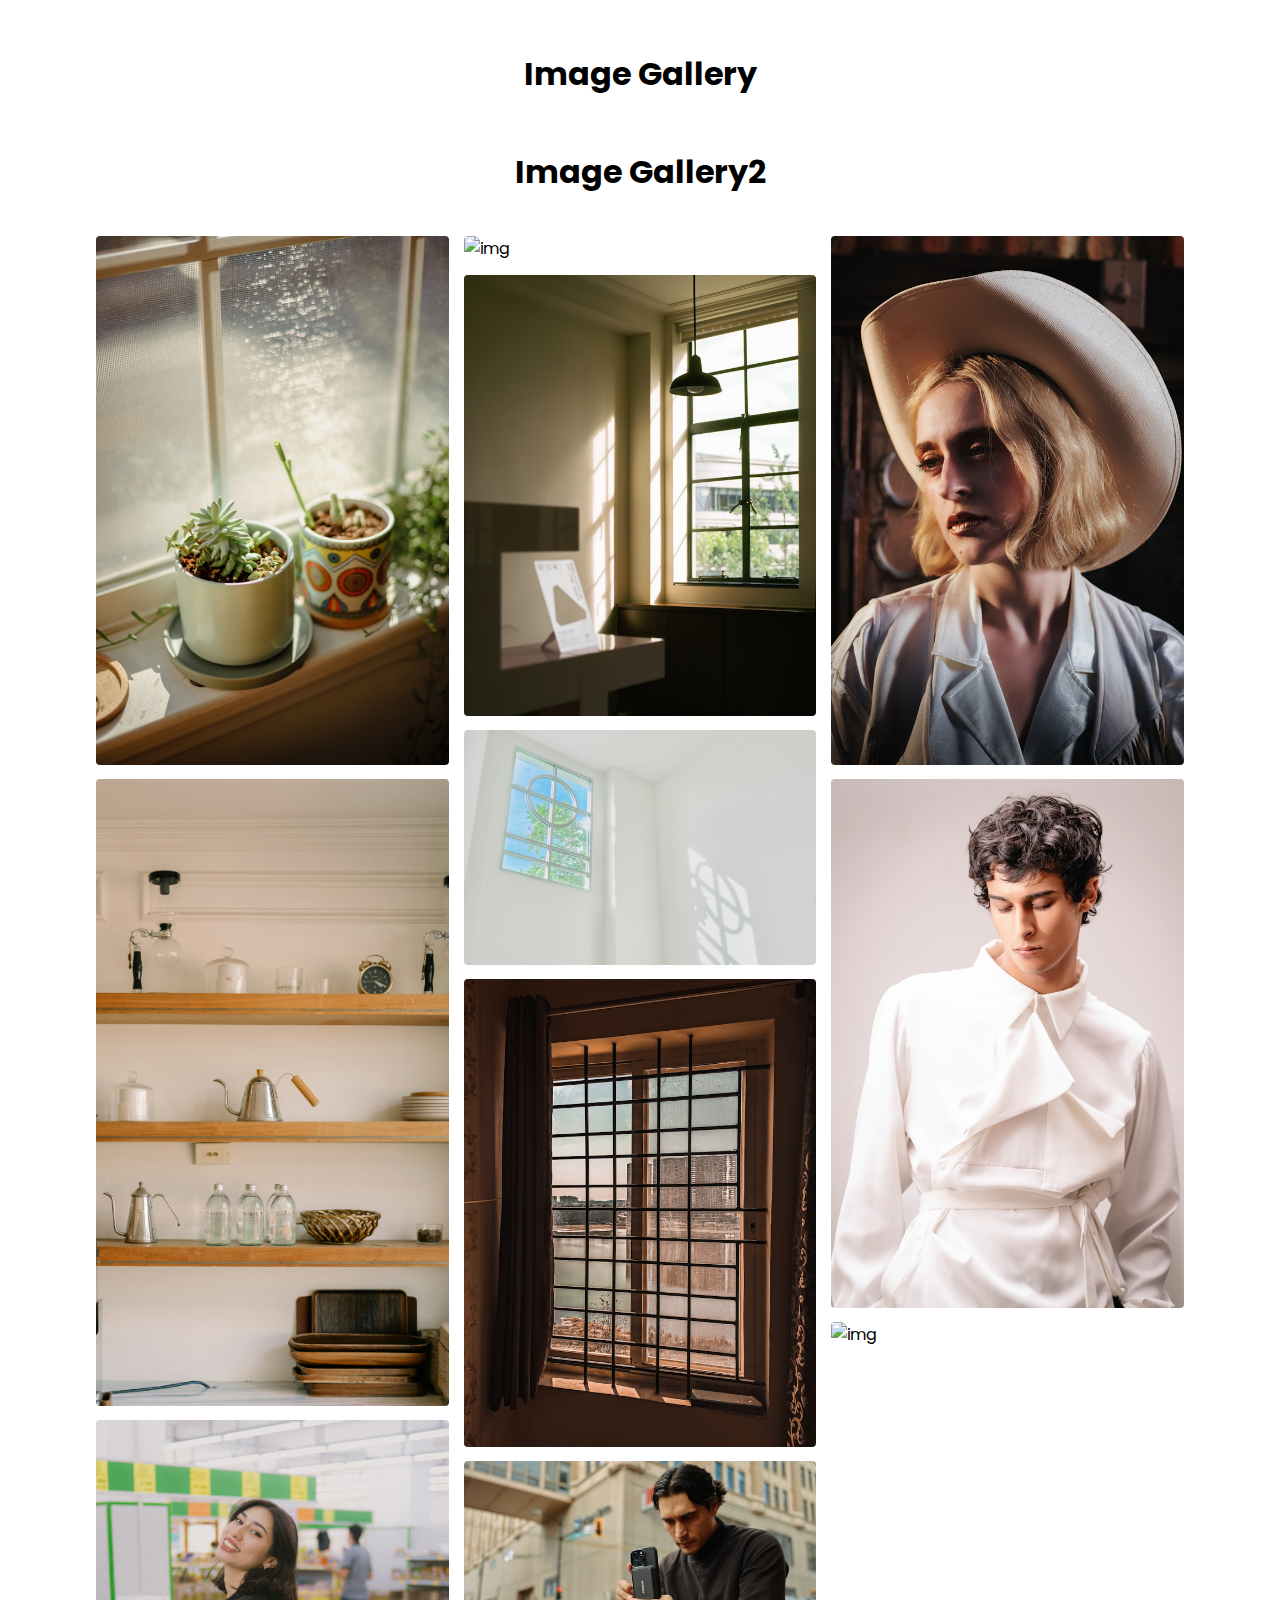
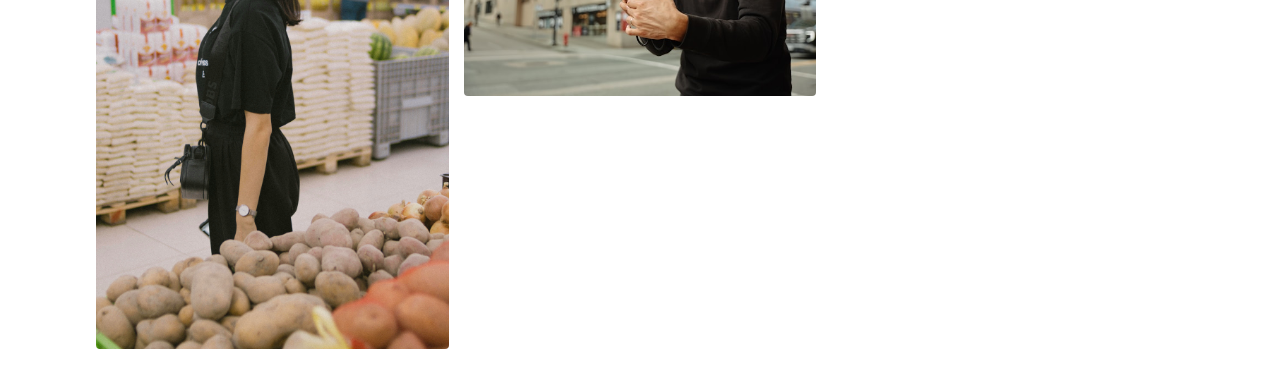
==== commit 862770aa: "마지막수정" ====
--- a/index.html
+++ b/index.html
@@ -11,6 +11,7 @@
 <body>
     <h1>Image Gallery</h1>
 		<!-- 이미지 갤러리 -->
+		<h1>Image Gallery2</h1>
 		<section class="gallery">
 			<ul class="images">
 				<li class="img"><img src="images/img-1.jpg" alt="img" /></li>
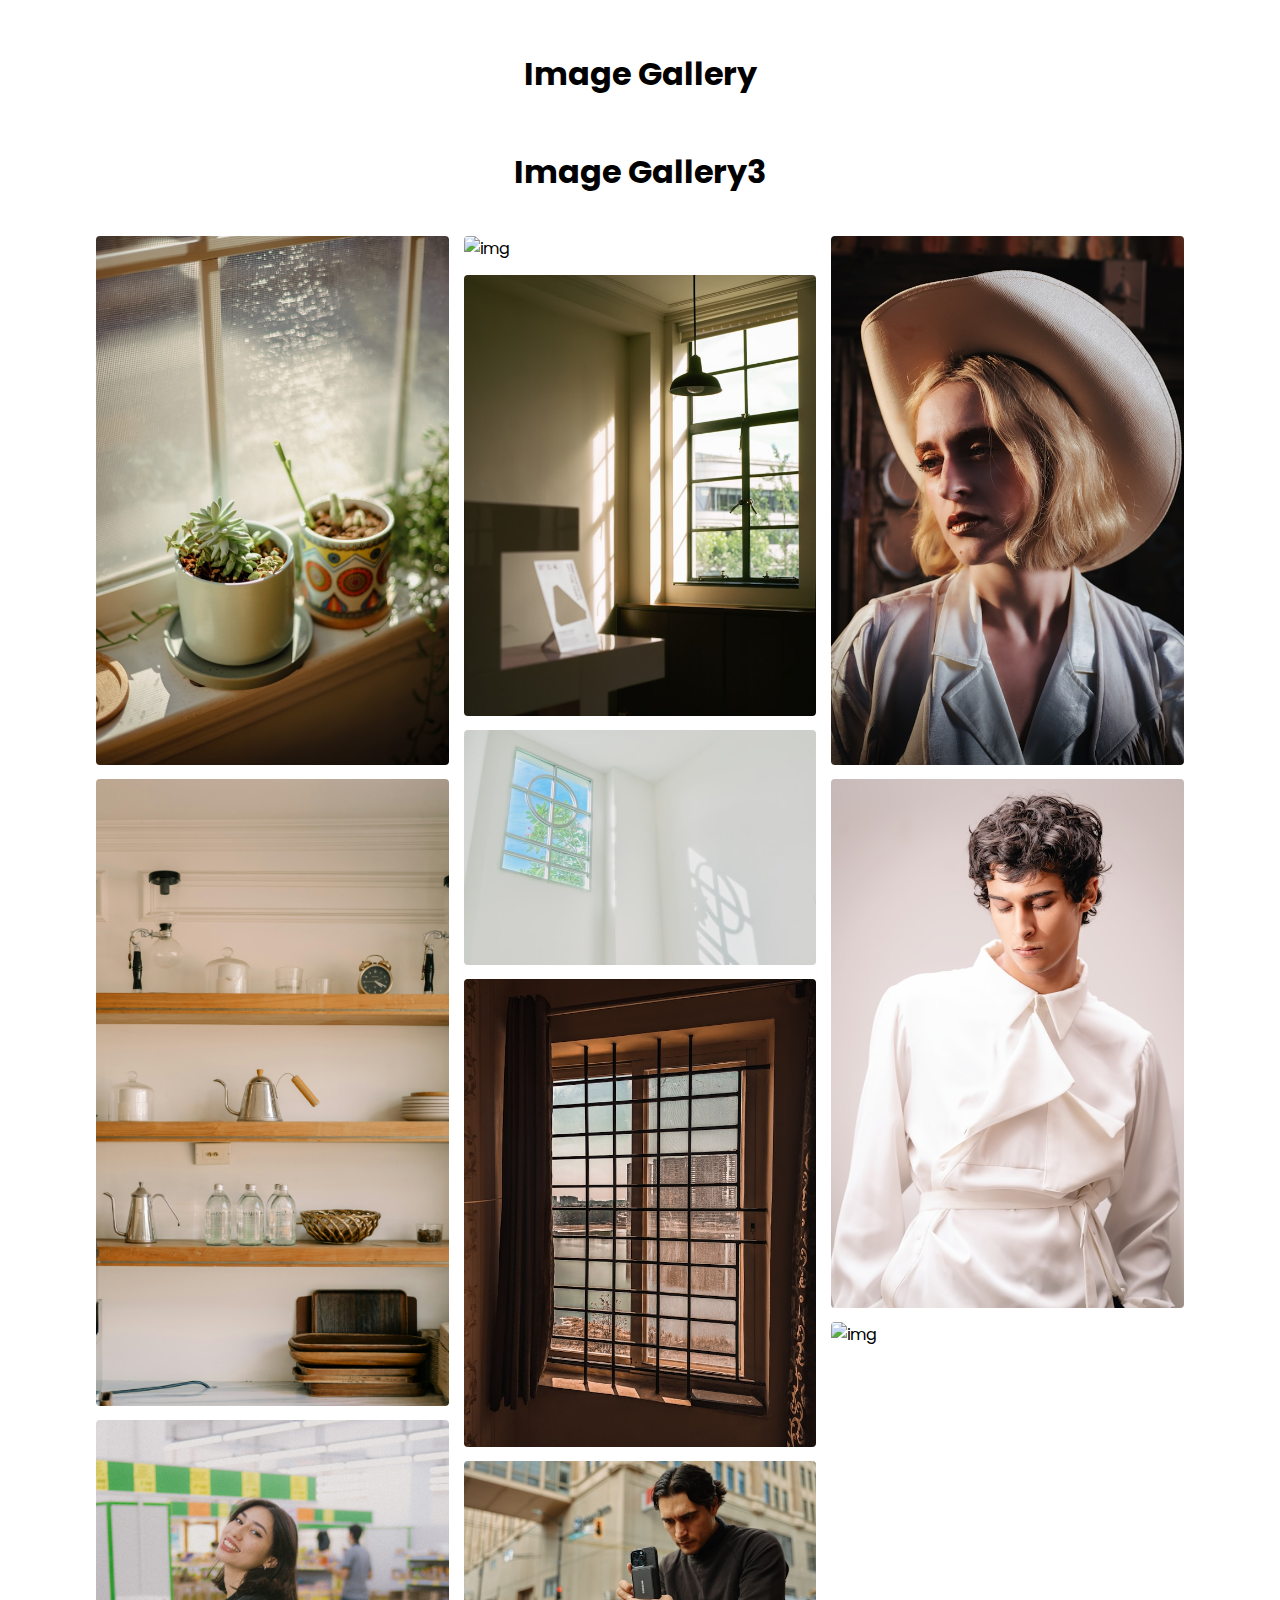
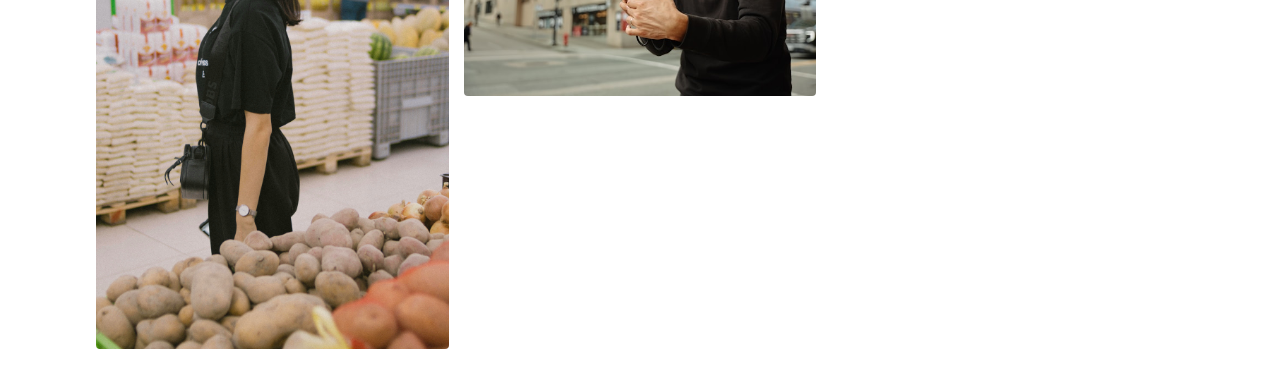
==== commit 800e6997: "마지막수정2" ====
--- a/index.html
+++ b/index.html
@@ -11,7 +11,7 @@
 <body>
     <h1>Image Gallery</h1>
 		<!-- 이미지 갤러리 -->
-		<h1>Image Gallery2</h1>
+		 <h1>Image Gallery3</h1>
 		<section class="gallery">
 			<ul class="images">
 				<li class="img"><img src="images/img-1.jpg" alt="img" /></li>
